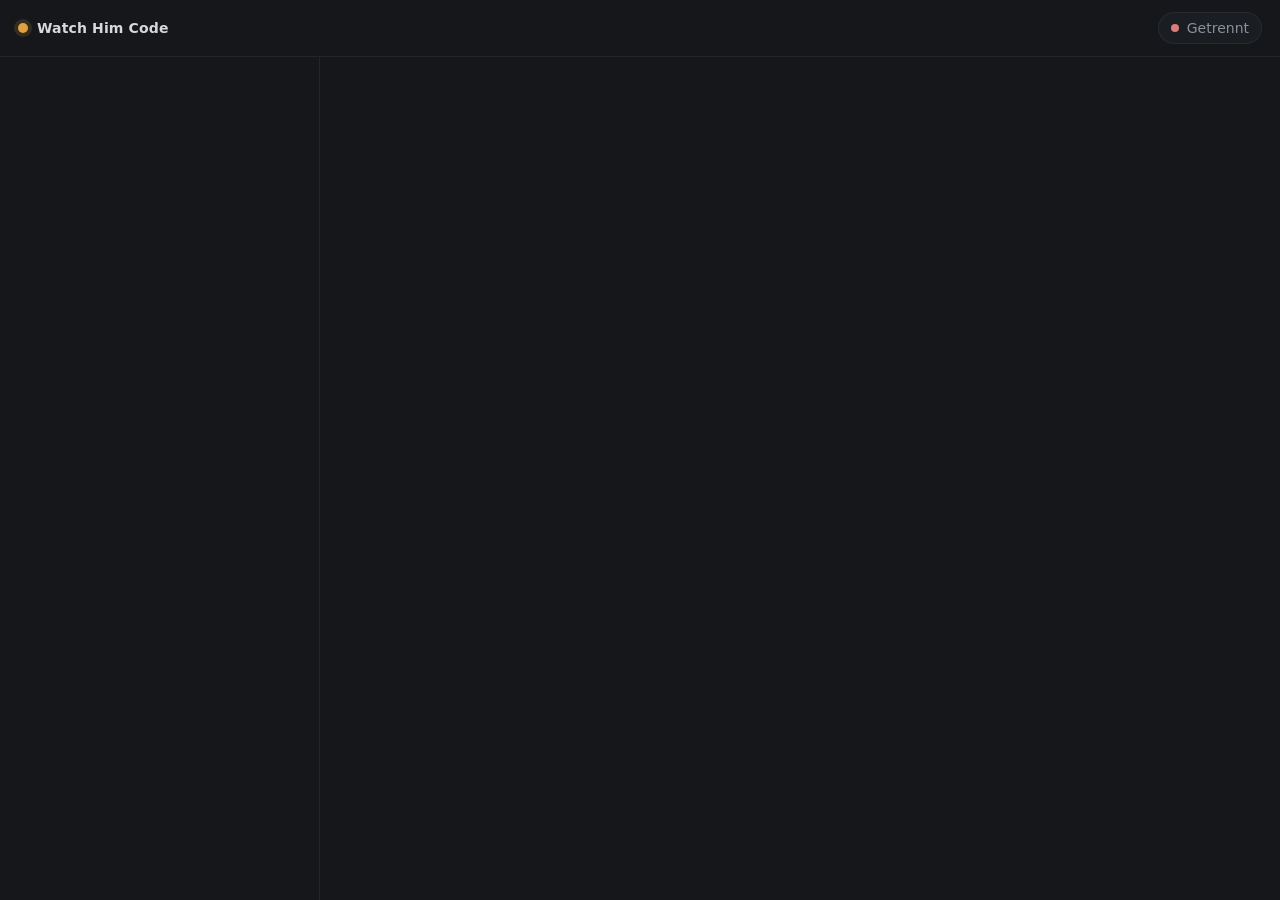
==== public/base/index.html @ c1382f79 "Schritt 1: lauffähiger Kern, Base Mode unter /base/ Co-Authored-By: Claude Opus 5.5 <noreply@anthrop" ====
<!doctype html>
<html lang="de">
  <head>
    <meta charset="utf-8" />
    <meta name="viewport" content="width=device-width, initial-scale=1" />
    <title>Watch Him Code · base</title>
    <link rel="stylesheet" href="style.css" />
  </head>
  <body>
    <header class="top">
      <div class="brand"><span class="eye"></span>Watch Him Code</div>
      <div class="project" id="project"></div>
      <div class="spacer"></div>
      <div class="totals" id="totals"></div>
      <button class="live" id="live" title="Der neuesten Änderung folgen (Esc)">
        <span class="dot"></span><span id="live-label">Live</span>
      </button>
    </header>

    <main class="layout">
      <aside class="files" id="files"></aside>
      <section class="diff" id="diff"></section>
    </main>

    <div class="toast" id="toast"></div>

    <script src="highlight.js"></script>
    <script src="app.js"></script>
  </body>
</html>
---- public/base/style.css ----
:root {
  --bg: #15171b;
  --panel: #1a1d22;
  --panel-2: #1f2228;
  --line: rgba(255, 255, 255, 0.06);
  --text: #d6d8dc;
  --dim: #8a9099;
  --faint: #5d636c;

  --created: 63, 178, 127; /* grün = neu */
  --edited: 224, 162, 64; /* bernstein = geändert */
  --add: 79, 174, 122; /* gedämpftes Grün */
  --del: 217, 123, 123; /* gedämpftes Rot */

  --mono: ui-monospace, 'SF Mono', 'JetBrains Mono', Menlo, Consolas, monospace;
  --sans: -apple-system, BlinkMacSystemFont, 'Segoe UI', system-ui, sans-serif;
  --code-size: 15px;
  --radius: 12px;
}

* {
  box-sizing: border-box;
}
html,
body {
  height: 100%;
  margin: 0;
}
body {
  background: var(--bg);
  color: var(--text);
  font: 14px/1.45 var(--sans);
  display: flex;
  flex-direction: column;
  overflow: hidden;
  -webkit-font-smoothing: antialiased;
}
button {
  font: inherit;
  color: inherit;
}

/* Kopfzeile ---------------------------------------------------------------- */
.top {
  display: flex;
  align-items: center;
  gap: 14px;
  padding: 12px 18px;
  border-bottom: 1px solid var(--line);
}
.brand {
  display: flex;
  align-items: center;
  gap: 9px;
  font-weight: 600;
  letter-spacing: 0.01em;
}
.eye {
  width: 10px;
  height: 10px;
  border-radius: 50%;
  background: rgb(var(--edited));
  box-shadow: 0 0 0 4px rgba(var(--edited), 0.15);
}
.project {
  color: var(--dim);
  font-family: var(--mono);
  font-size: 13px;
}
.spacer {
  flex: 1;
}
.totals {
  font-family: var(--mono);
  font-size: 13px;
  color: var(--dim);
  font-variant-numeric: tabular-nums;
}
.plus {
  color: rgb(var(--add));
}
.minus {
  color: rgb(var(--del));
}
.live {
  display: flex;
  align-items: center;
  gap: 8px;
  padding: 5px 12px;
  border-radius: 999px;
  border: 1px solid var(--line);
  background: var(--panel);
  color: var(--dim);
  cursor: pointer;
  transition: background 0.2s, color 0.2s;
}
.live .dot {
  width: 8px;
  height: 8px;
  border-radius: 50%;
  background: var(--faint);
}
.live.on {
  color: var(--text);
  background: rgba(var(--created), 0.1);
  border-color: rgba(var(--created), 0.25);
}
.live.on .dot {
  background: rgb(var(--created));
  animation: pulse 2s ease-in-out infinite;
}
.live.offline .dot {
  background: rgb(var(--del));
  animation: none;
}
@keyframes pulse {
  50% {
    box-shadow: 0 0 0 5px rgba(var(--created), 0);
    opacity: 0.6;
  }
}

/* Layout ------------------------------------------------------------------- */
.layout {
  flex: 1;
  display: grid;
  grid-template-columns: minmax(240px, 320px) 1fr;
  min-height: 0;
}
.files {
  border-right: 1px solid var(--line);
  overflow-y: auto;
  padding: 12px;
  display: flex;
  flex-direction: column;
  gap: 8px;
}
.diff {
  overflow: auto;
  padding: 18px 22px 60px;
}

/* Dateikarten -------------------------------------------------------------- */
.card {
  --tone: var(--edited);
  position: relative;
  display: block;
  width: 100%;
  text-align: left;
  padding: 10px 12px 11px;
  border-radius: var(--radius);
  border: 1px solid rgba(var(--tone), 0.12);
  background: rgba(var(--tone), 0.045);
  cursor: pointer;
  transition: background 0.25s, border-color 0.25s;
}
.card.create {
  --tone: var(--created);
}
.card:hover {
  background: rgba(var(--tone), 0.08);
}
.card.active {
  background: rgba(var(--tone), 0.13);
  border-color: rgba(var(--tone), 0.4);
}
.card.flash {
  animation: glow 1.8s ease-out;
}
@keyframes glow {
  0% {
    background: rgba(var(--tone), 0.32);
    box-shadow: 0 0 0 3px rgba(var(--tone), 0.25), 0 0 24px rgba(var(--tone), 0.25);
  }
  100% {
    box-shadow: 0 0 0 0 rgba(var(--tone), 0);
  }
}
.card .row {
  display: flex;
  align-items: baseline;
  gap: 8px;
}
.card .name {
  font-weight: 600;
  font-size: 14.5px;
  overflow: hidden;
  text-overflow: ellipsis;
  white-space: nowrap;
  flex: 1;
}
.card .badge {
  font-size: 11px;
  padding: 1px 7px;
  border-radius: 999px;
  color: rgb(var(--tone));
  background: rgba(var(--tone), 0.12);
}
.card .dir {
  font-family: var(--mono);
  font-size: 11.5px;
  color: var(--faint);
  overflow: hidden;
  text-overflow: ellipsis;
  white-space: nowrap;
  margin: 1px 0 7px;
  direction: rtl;
  text-align: left;
}
.card .stats {
  display: flex;
  align-items: center;
  gap: 10px;
  font-family: var(--mono);
  font-size: 12px;
  font-variant-numeric: tabular-nums;
}
.card .when {
  margin-left: auto;
  color: var(--faint);
  font-family: var(--sans);
  font-size: 11.5px;
}

/* Abgerundeter +/−-Balken */
.bar {
  flex: 0 0 90px;
  height: 7px;
  border-radius: 999px;
  background: rgba(138, 138, 138, 0.15);
  overflow: hidden;
}
.bar .fill {
  display: flex;
  height: 100%;
  border-radius: 999px;
  overflow: hidden;
  transition: width 0.7s cubic-bezier(0.2, 0.8, 0.2, 1);
}
.bar .a {
  background: rgb(var(--add));
  transition: flex-grow 0.7s;
}
.bar .d {
  background: rgb(var(--del));
  transition: flex-grow 0.7s;
}

/* Diff --------------------------------------------------------------------- */
.head {
  display: flex;
  align-items: center;
  gap: 12px;
  margin-bottom: 14px;
}
.head .path {
  font-family: var(--mono);
  font-size: 16px;
  font-weight: 600;
  word-break: break-all;
}
.head .path .muted {
  color: var(--dim);
  font-weight: 400;
}
.head .badge {
  font-size: 12px;
  padding: 2px 9px;
  border-radius: 999px;
  color: rgb(var(--tone));
  background: rgba(var(--tone), 0.12);
}
.head.create {
  --tone: var(--created);
}
.head.update {
  --tone: var(--edited);
}

.change {
  border-radius: var(--radius);
  border: 1px solid var(--line);
  background: var(--panel);
  overflow: hidden;
  margin-bottom: 16px;
}
.change.old {
  opacity: 0.72;
}
.change .meta {
  display: flex;
  gap: 12px;
  padding: 7px 14px;
  font-size: 12px;
  color: var(--dim);
  background: var(--panel-2);
  border-bottom: 1px solid var(--line);
  font-variant-numeric: tabular-nums;
}
.change .meta .first {
  color: var(--text);
}
table.code {
  border-collapse: collapse;
  width: 100%;
  font-family: var(--mono);
  font-size: var(--code-size);
  line-height: 1.6;
}
table.code td {
  padding: 0;
  vertical-align: top;
}
td.ln {
  width: 1%;
  min-width: 3.2em;
  padding: 0 10px !important;
  text-align: right;
  color: var(--faint);
  user-select: none;
  font-size: 0.82em;
  font-variant-numeric: tabular-nums;
}
td.sign {
  width: 1.6em;
  text-align: center;
  user-select: none;
  color: var(--faint);
}
td.src {
  white-space: pre-wrap;
  word-break: break-word;
  padding-right: 16px !important;
  tab-size: 4;
}
tr.add {
  background: rgba(var(--add), 0.1);
}
tr.add td.sign {
  color: rgb(var(--add));
  box-shadow: inset 3px 0 0 rgba(var(--add), 0.6);
}
tr.del {
  background: rgba(var(--del), 0.09);
}
tr.del td.sign {
  color: rgb(var(--del));
  box-shadow: inset 3px 0 0 rgba(var(--del), 0.6);
}
tr.del td.src {
  color: #b9a3a3;
}
tr.gap td {
  padding: 3px 14px !important;
  color: var(--faint);
  font-family: var(--sans);
  font-size: 12px;
  background: rgba(255, 255, 255, 0.02);
}
tr.note td.src {
  color: var(--faint);
  font-style: italic;
}
tr.in {
  animation: rowin 0.45s ease-out backwards;
}
@keyframes rowin {
  from {
    opacity: 0;
    transform: translateX(-6px);
  }
}
.more {
  padding: 8px 14px;
  color: var(--dim);
  font-size: 12px;
}

.empty {
  height: 100%;
  display: grid;
  place-content: center;
  text-align: center;
  color: var(--dim);
  gap: 6px;
}
.empty .big {
  font-size: 18px;
  color: var(--text);
}
.files .empty {
  height: auto;
  padding: 30px 10px;
  font-size: 13px;
}

/* Hinweisleiste */
.toast {
  position: fixed;
  left: 50%;
  bottom: 20px;
  transform: translate(-50%, 20px);
  opacity: 0;
  padding: 8px 16px;
  border-radius: 999px;
  background: rgba(30, 33, 39, 0.92);
  border: 1px solid var(--line);
  backdrop-filter: blur(8px);
  font-size: 13px;
  pointer-events: none;
  transition: opacity 0.3s, transform 0.3s;
}
.toast.show {
  opacity: 1;
  transform: translate(-50%, 0);
}

/* Syntax-Hervorhebung: ruhig, keine knalligen Farben */
.k {
  color: #b7a1e0;
}
.s {
  color: #d8bd8f;
}
.n {
  color: #e2a27f;
}
.c {
  color: #6c737d;
  font-style: italic;
}
.f {
  color: #8fb8de;
}
.t {
  color: #86cbbf;
}
.p {
  color: #969ca5;
}
.tag {
  color: #8fb8de;
}
.attr {
  color: #c9b07e;
}

::-webkit-scrollbar {
  width: 10px;
  height: 10px;
}
::-webkit-scrollbar-thumb {
  background: rgba(255, 255, 255, 0.08);
  border-radius: 10px;
  border: 2px solid var(--bg);
}

@media (max-width: 760px) {
  .layout {
    grid-template-columns: 1fr;
    grid-template-rows: auto 1fr;
  }
  .files {
    max-height: 32vh;
    border-right: 0;
    border-bottom: 1px solid var(--line);
  }
}
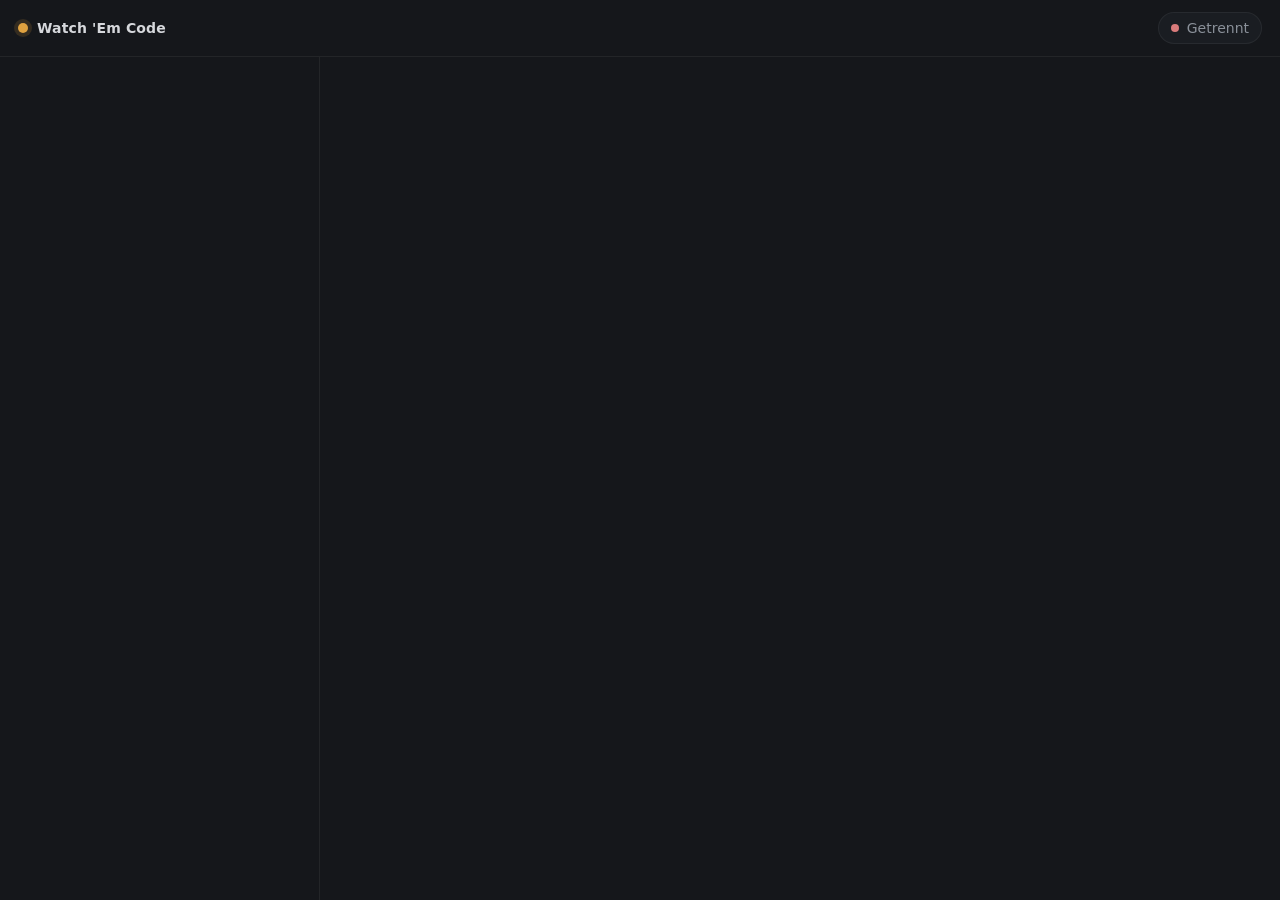
==== commit c8808222: "v0.4.1: fixes for watched folders, version bump - Only answer requests addressed to 127.0.0.1 / loca" ====
--- a/public/base/index.html
+++ b/public/base/index.html
@@ -3,12 +3,12 @@
   <head>
     <meta charset="utf-8" />
     <meta name="viewport" content="width=device-width, initial-scale=1" />
-    <title>Watch Him Code · base</title>
+    <title>Watch 'Em Code · base</title>
     <link rel="stylesheet" href="style.css" />
   </head>
   <body>
     <header class="top">
-      <div class="brand"><span class="eye"></span>Watch Him Code</div>
+      <div class="brand"><span class="eye"></span>Watch 'Em Code</div>
       <div class="project" id="project"></div>
       <div class="spacer"></div>
       <div class="totals" id="totals"></div>
